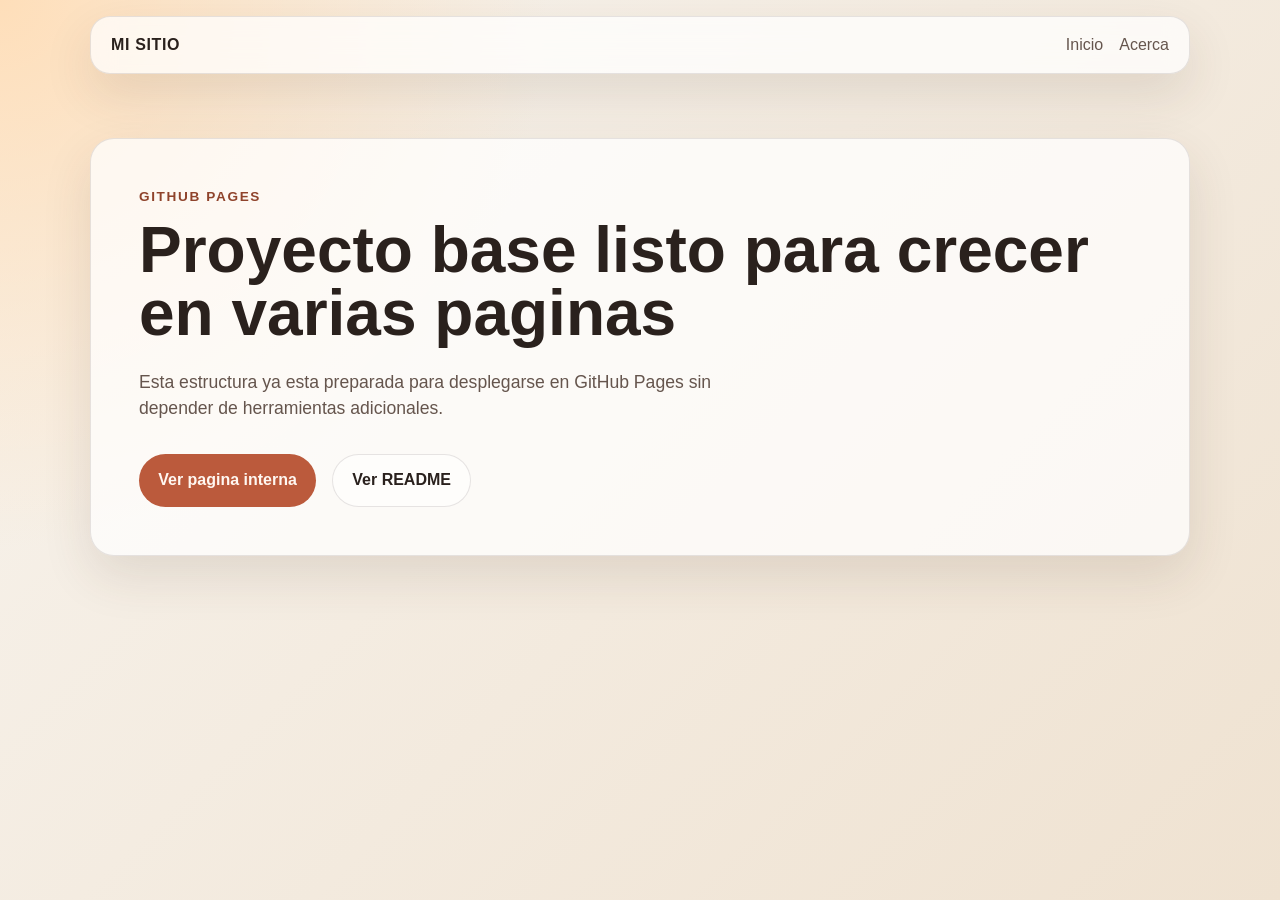
==== index.html @ 6cd348b4 "Initial commit" ====
<!doctype html>
<html lang="es">
  <head>
    <meta charset="UTF-8" />
    <meta name="viewport" content="width=device-width, initial-scale=1.0" />
    <title>Mi Sitio Web</title>
    <meta
      name="description"
      content="Base inicial de un sitio multipagina listo para GitHub Pages."
    />
    <link rel="stylesheet" href="assets/css/styles.css" />
  </head>
  <body>
    <header class="site-header">
      <div class="container">
        <a class="brand" href="./">Mi Sitio</a>
        <nav class="site-nav" aria-label="Principal">
          <a href="./">Inicio</a>
          <a href="pages/acerca.html">Acerca</a>
        </nav>
      </div>
    </header>

    <main class="hero">
      <div class="container">
        <p class="eyebrow">GitHub Pages</p>
        <h1>Proyecto base listo para crecer en varias paginas</h1>
        <p class="lead">
          Esta estructura ya esta preparada para desplegarse en GitHub Pages sin
          depender de herramientas adicionales.
        </p>
        <div class="actions">
          <a class="button primary" href="pages/acerca.html">Ver pagina interna</a>
          <a class="button secondary" href="README.md">Ver README</a>
        </div>
      </div>
    </main>
  </body>
</html>
---- assets/css/styles.css ----
:root {
  color-scheme: light;
  --bg: #f4efe7;
  --surface: rgba(255, 255, 255, 0.72);
  --surface-border: rgba(59, 47, 47, 0.12);
  --text: #2a211d;
  --muted: #65554d;
  --accent: #bb5a3c;
  --accent-dark: #8f432b;
  --shadow: 0 20px 50px rgba(72, 48, 36, 0.12);
  --radius: 20px;
  --container: 1100px;
}

* {
  box-sizing: border-box;
}

html {
  font-family: "Avenir Next", Avenir, "Segoe UI", sans-serif;
  line-height: 1.5;
}

body {
  margin: 0;
  min-height: 100vh;
  color: var(--text);
  background:
    radial-gradient(circle at top left, rgba(255, 220, 180, 0.9), transparent 35%),
    linear-gradient(135deg, #f8f4ee 0%, #efe2d1 100%);
}

a {
  color: inherit;
  text-decoration: none;
}

.container {
  width: min(calc(100% - 2rem), var(--container));
  margin: 0 auto;
}

.site-header {
  padding: 1rem 0;
}

.site-header .container {
  display: flex;
  align-items: center;
  justify-content: space-between;
  gap: 1rem;
  padding: 1rem 1.25rem;
  background: var(--surface);
  border: 1px solid var(--surface-border);
  border-radius: var(--radius);
  box-shadow: var(--shadow);
  backdrop-filter: blur(12px);
}

.brand {
  font-weight: 800;
  letter-spacing: 0.04em;
  text-transform: uppercase;
}

.site-nav {
  display: flex;
  flex-wrap: wrap;
  gap: 1rem;
}

.site-nav a {
  color: var(--muted);
}

.site-nav a[aria-current="page"] {
  color: var(--accent-dark);
  font-weight: 700;
}

.hero,
.page {
  display: grid;
  place-items: center;
  padding: 3rem 0 5rem;
}

.hero .container,
.page .container {
  padding: 3rem;
  background: var(--surface);
  border: 1px solid var(--surface-border);
  border-radius: calc(var(--radius) + 4px);
  box-shadow: var(--shadow);
}

.eyebrow {
  margin: 0 0 0.75rem;
  color: var(--accent-dark);
  font-size: 0.85rem;
  font-weight: 800;
  letter-spacing: 0.12em;
  text-transform: uppercase;
}

h1 {
  margin: 0;
  font-size: clamp(2.2rem, 5vw, 4.6rem);
  line-height: 0.98;
}

.lead {
  max-width: 60ch;
  margin: 1.5rem 0 0;
  color: var(--muted);
  font-size: 1.1rem;
}

.actions {
  display: flex;
  flex-wrap: wrap;
  gap: 1rem;
  margin-top: 2rem;
}

.button {
  display: inline-flex;
  align-items: center;
  justify-content: center;
  min-height: 48px;
  padding: 0.85rem 1.2rem;
  border-radius: 999px;
  font-weight: 700;
  transition:
    transform 180ms ease,
    background-color 180ms ease,
    color 180ms ease;
}

.button:hover {
  transform: translateY(-1px);
}

.button.primary {
  color: #fff7f1;
  background: var(--accent);
}

.button.primary:hover {
  background: var(--accent-dark);
}

.button.secondary {
  border: 1px solid var(--surface-border);
  background: rgba(255, 255, 255, 0.55);
}

.not-found {
  min-height: 100vh;
}

@media (max-width: 720px) {
  .site-header .container,
  .hero .container,
  .page .container {
    padding: 1.25rem;
  }

  h1 {
    font-size: clamp(2rem, 12vw, 3rem);
  }
}
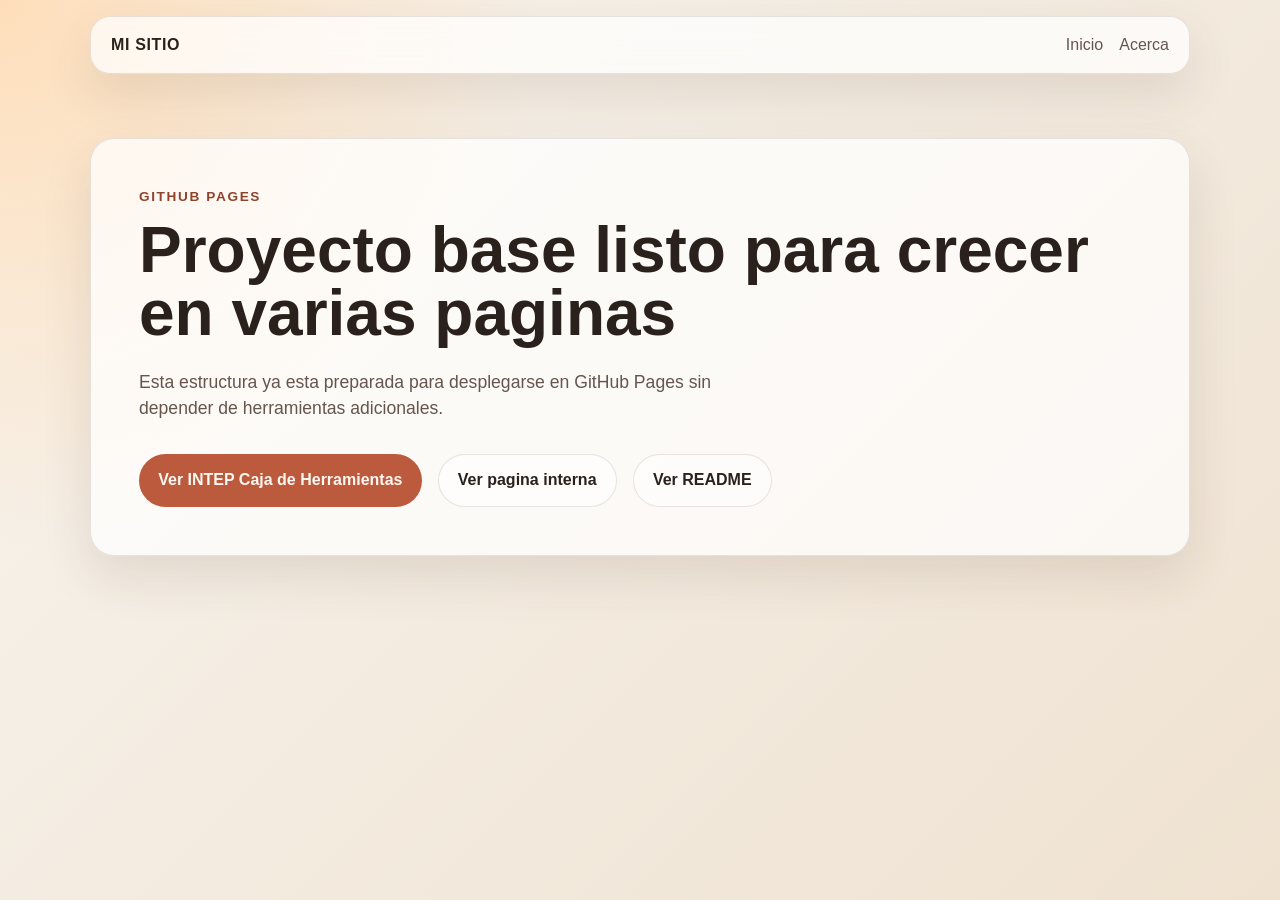
==== commit 0f4248ef: "Add INTEP caja de herramientas page" ====
--- a/index.html
+++ b/index.html
@@ -30,7 +30,10 @@
           depender de herramientas adicionales.
         </p>
         <div class="actions">
-          <a class="button primary" href="pages/acerca.html">Ver pagina interna</a>
+          <a class="button primary" href="pages/intep-caja-herramientas/">
+            Ver INTEP Caja de Herramientas
+          </a>
+          <a class="button secondary" href="pages/acerca.html">Ver pagina interna</a>
           <a class="button secondary" href="README.md">Ver README</a>
         </div>
       </div>
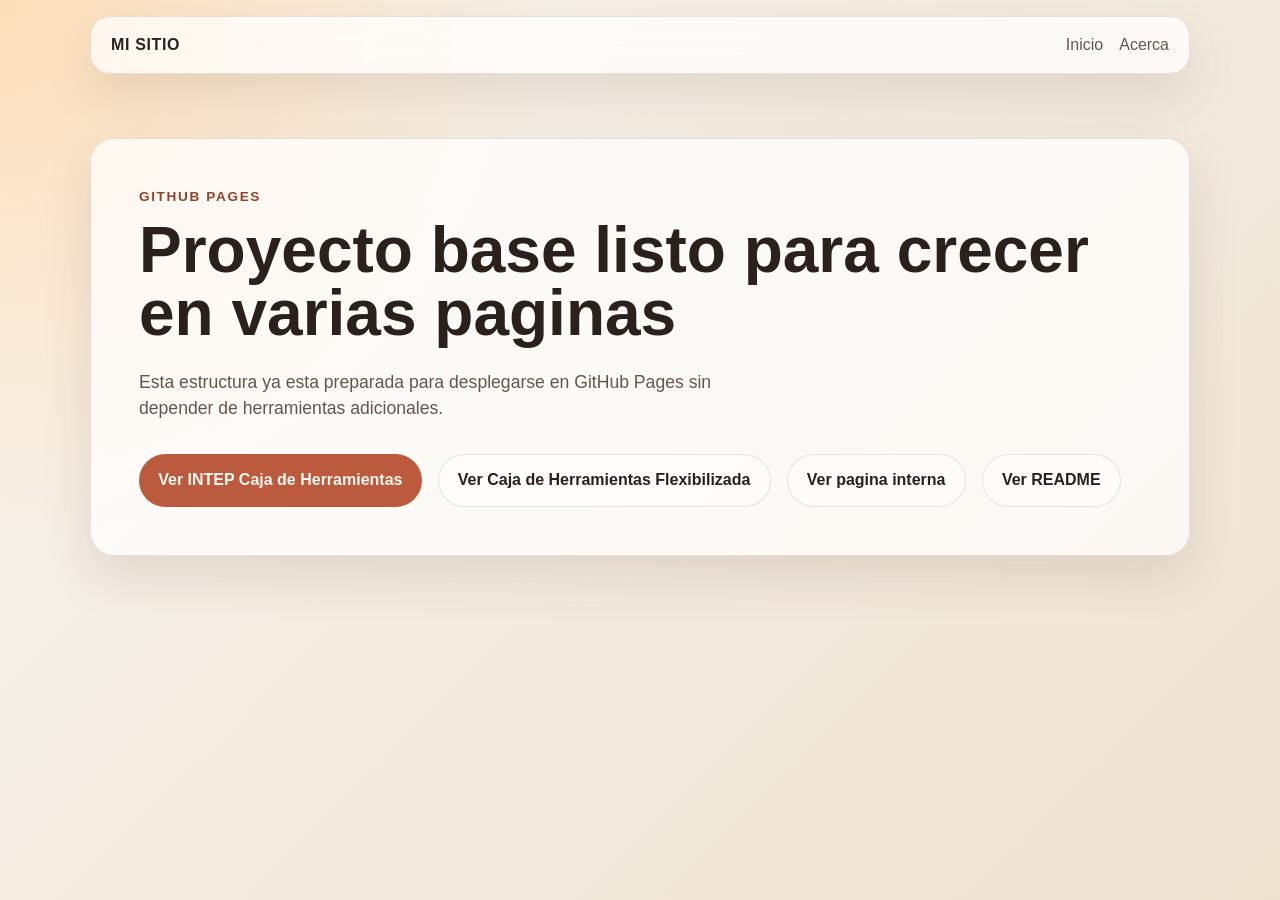
==== commit 4dc6a1de: "Add flexible toolkit link to homepage" ====
--- a/index.html
+++ b/index.html
@@ -30,8 +30,11 @@
           depender de herramientas adicionales.
         </p>
         <div class="actions">
-          <a class="button primary" href="pages/intep-caja-herramientas/">
+          <a class="button primary" href="intep/">
             Ver INTEP Caja de Herramientas
+          </a>
+          <a class="button secondary" href="intep/caja-herramientasflexible/">
+            Ver Caja de Herramientas Flexibilizada
           </a>
           <a class="button secondary" href="pages/acerca.html">Ver pagina interna</a>
           <a class="button secondary" href="README.md">Ver README</a>
